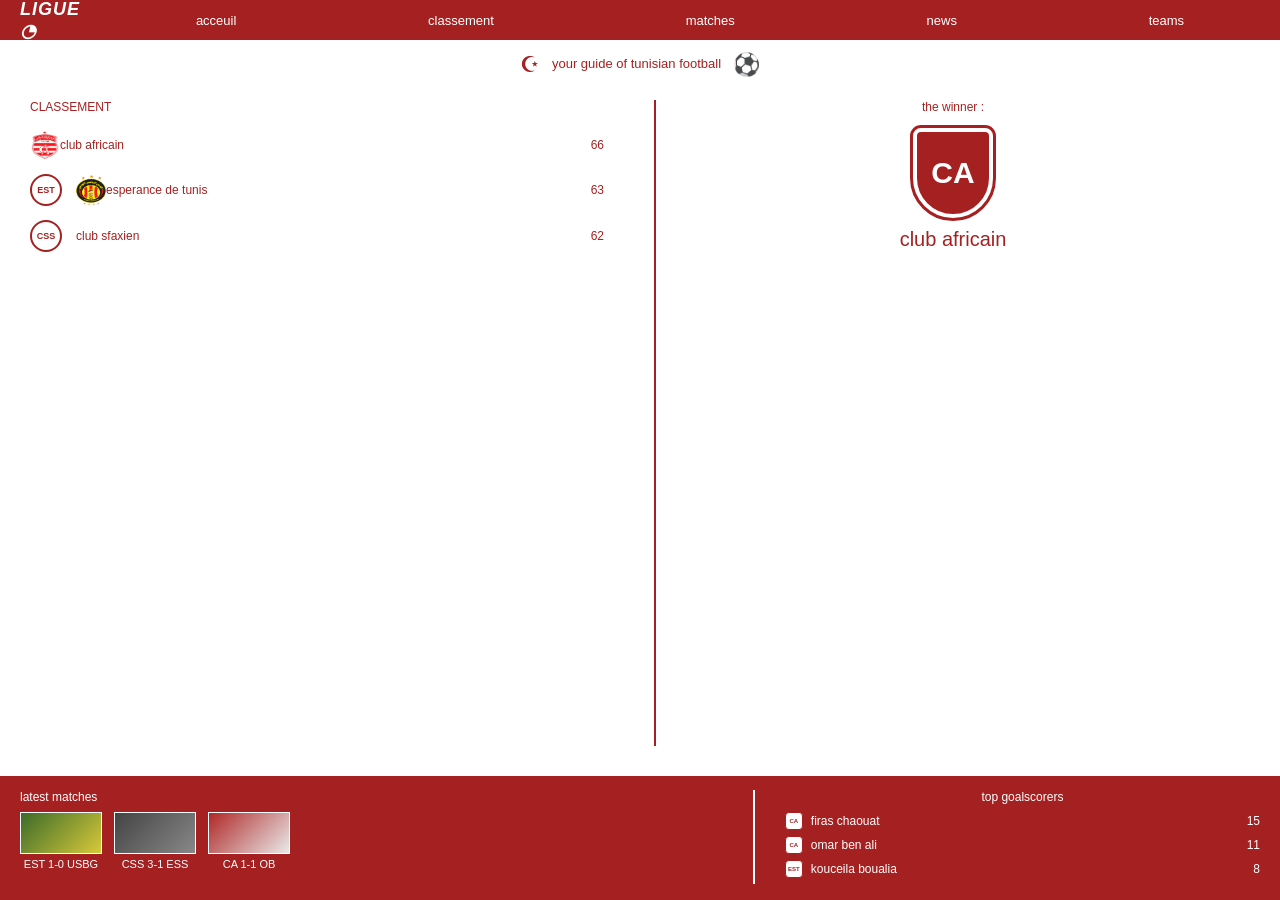
==== index.html @ 54d5fc8b "create page index" ====
<!DOCTYPE html>
<html lang="en">
<head>
  <meta charset="UTF-8">
  <meta name="viewport" content="width=device-width, initial-scale=1">
  <title>LIGUE 1 / Page Officiel</title>
  <link rel="stylesheet" href="style.css">
</head>
<body>

  <!-- NAVBAR -->
  <header class="navbar">
    <a href="#" class="logo">LIGUE <span class="logo-icon">◔</span></a>
    <nav>
      <a href="#">acceuil</a>
      <a href="#">classement</a>
      <a href="#">matches</a>
      <a href="#">news</a>
      <a href="#">teams</a>
    </nav>
  </header>

  <!-- TAGLINE -->
  <p class="tagline">
    <span class="flag">☪</span>
    your guide of tunisian football
    <span class="ball">⚽</span>
  </p>

  <!-- MAIN: STANDINGS + WINNER -->
  <main class="main">
    <section class="standings">
      <h2>CLASSEMENT</h2>
      <ul>
        <li>
          <img src="img11.png" alt="img" width="30px" height="30px"> 
          <span class="team">club africain</span><span class="pts">66</span>
        </li>
        <li><span class="badge">EST</span><img src="EST_New_Logo_2012.png" alt="img" width="30px" height="30px"><span class="team">esperance de tunis</span><span class="pts">63</span></li>
        <li><span class="badge">CSS</span><span class="team">club sfaxien</span><span class="pts">62</span></li>
      </ul>
    </section>

    <section class="winner">
      <p>the winner :</p>
      <div class="crest">CA</div>
      <h3>club africain</h3>
    </section>
  </main>

  <!-- FOOTER: MATCHES + SCORERS -->
  <footer class="bottom">
    <section class="matches">
      <h2>latest matches</h2>
      <div class="match-list">
        <article class="match">
          <div class="photo p1"></div>
          <p>EST 1-0 USBG</p>
        </article>
        <article class="match">
          <div class="photo p2"></div>
          <p>CSS 3-1 ESS</p>
        </article>
        <article class="match">
          <div class="photo p3"></div>
          <p>CA 1-1 OB</p>
        </article>
      </div>
    </section>

    <section class="scorers">
      <h2>top goalscorers</h2>
      <ul>
        <li><span class="badge sm">CA</span><span class="player">firas chaouat</span><span class="goals">15</span></li>
        <li><span class="badge sm">CA</span><span class="player">omar ben ali</span><span class="goals">11</span></li>
        <li><span class="badge sm">EST</span><span class="player">kouceila boualia</span><span class="goals">8</span></li>
      </ul>
    </section>
  </footer>

</body>
</html>
---- style.css ----
:root {
  --red: #a52121;
  --red-dark: #8f1a1a;
  --text: #a52121;
  --bg: #ffffff;
}

* { box-sizing: border-box; margin: 0; padding: 0; }

body {
  font-family: "Segoe UI", Tahoma, Arial, sans-serif;
  background: var(--bg);
  color: var(--text);
  min-height: 100vh;
  display: flex;
  flex-direction: column;
}

ul { list-style: none; }
a { text-decoration: none; color: inherit; }

/* NAVBAR */
.navbar {
  background: var(--red);
  color: #fff;
  display: flex;
  align-items: center;
  height: 40px;
  padding: 0 0 0 20px;
}
.logo {
  font-weight: 800;
  font-style: italic;
  letter-spacing: 1px;
  font-size: 18px;
  width: 80px;
  flex-shrink: 0;
}
.logo-icon { color: #fff; }
.navbar nav {
  display: flex;
  flex: 1;
  justify-content: space-around;
  font-size: 13px;
}
.navbar nav a { padding: 12px 10px; }
.navbar nav a:hover { text-decoration: underline; }

/* TAGLINE */
.tagline {
  text-align: center;
  font-size: 13px;
  padding: 12px 0;
}
.tagline .flag, .tagline .ball { font-size: 22px; vertical-align: middle; margin: 0 8px; }

/* MAIN */
.main {
  display: flex;
  flex: 1;
  padding: 10px 30px 30px;
}
.standings { flex: 1; padding-right: 30px; }
.standings h2 { font-size: 12px; font-weight: 400; margin-bottom: 16px; }
.standings li {
  display: flex;
  align-items: center;
  margin-bottom: 14px;
  font-size: 12px;
}
.standings .badge { margin-right: 14px; }
.standings .team { flex: 1; }
.standings .pts { width: 40px; text-align: right; padding-right: 20px; }

.winner {
  flex: 1;
  border-left: 2px solid var(--red);
  text-align: center;
  font-size: 12px;
}
.crest {
  width: 80px; height: 90px;
  margin: 14px auto 10px;
  background: var(--red);
  color: #fff;
  font-size: 30px;
  font-weight: 800;
  display: grid;
  place-items: center;
  border: 4px solid #fff;
  outline: 3px solid var(--red);
  border-radius: 8px 8px 40px 40px;
}
.winner h3 { font-size: 20px; font-weight: 400; }

/* BADGES (replace with <img> logos later) */
.badge {
  width: 32px; height: 32px;
  border-radius: 50%;
  border: 2px solid var(--red);
  display: grid;
  place-items: center;
  font-size: 9px;
  font-weight: 700;
  color: var(--red);
  background: #fff;
  flex-shrink: 0;
}
.badge.sm { width: 18px; height: 18px; font-size: 6px; border-width: 1px; border-radius: 4px; }

/* BOTTOM BAR */
.bottom {
  background: var(--red);
  color: #fff;
  display: flex;
  padding: 14px 20px 16px;
  gap: 20px;
}
.bottom h2 { font-size: 12px; font-weight: 400; margin-bottom: 8px; }

.matches { flex: 1.5; border-right: 2px solid #fff; padding-right: 20px; }
.match-list { display: flex; gap: 12px; }
.match { text-align: center; font-size: 11px; }
.photo {
  width: 82px; height: 42px;
  border: 1px solid #fff;
  background-size: cover;
  background-position: center;
  margin-bottom: 4px;
}
/* Replace these with real photos: background-image: url("img/match1.jpg"); */
.p1 { background: linear-gradient(135deg, #3b6b2a, #d8c93a); }
.p2 { background: linear-gradient(135deg, #444, #888); }
.p3 { background: linear-gradient(135deg, #b02828, #e9e9e9); }

.scorers { flex: 1; padding-left: 10px; }
.scorers h2 { text-align: center; }
.scorers li {
  display: flex;
  align-items: center;
  gap: 8px;
  font-size: 12px;
  margin-bottom: 6px;
}
.scorers .player { flex: 1; }
.scorers .goals { width: 30px; text-align: right; }

/* RESPONSIVE */
@media (max-width: 700px) {
  .navbar { height: auto; flex-wrap: wrap; padding: 8px 12px; }
  .navbar nav { width: 100%; flex-wrap: wrap; }
  .main { flex-direction: column; gap: 24px; padding: 10px 16px 24px; }
  .winner { border-left: 0; border-top: 2px solid var(--red); padding-top: 16px; }
  .bottom { flex-direction: column; }
  .matches { border-right: 0; padding-right: 0; border-bottom: 2px solid #fff; padding-bottom: 14px; }
  .match-list { flex-wrap: wrap; }
}
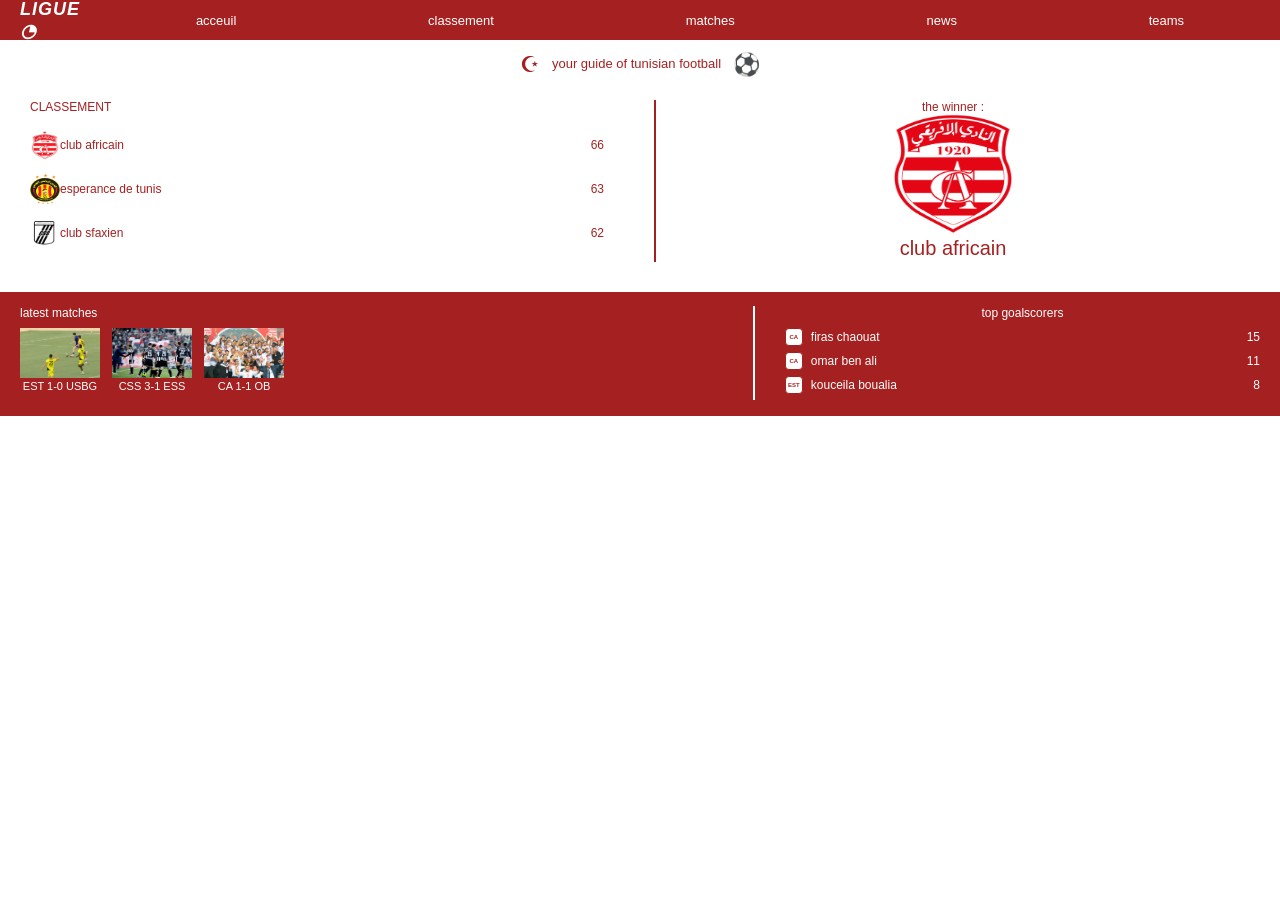
==== commit 84c851eb: "create page2 et page3" ====
--- a/index.html
+++ b/index.html
@@ -12,9 +12,9 @@
   <header class="navbar">
     <a href="#" class="logo">LIGUE <span class="logo-icon">◔</span></a>
     <nav>
-      <a href="#">acceuil</a>
-      <a href="#">classement</a>
-      <a href="#">matches</a>
+      <a href="index.html">acceuil</a>
+      <a href="page2.html">classement</a>
+      <a href="page3.html">matches</a>
       <a href="#">news</a>
       <a href="#">teams</a>
     </nav>
@@ -36,14 +36,21 @@
           <img src="img11.png" alt="img" width="30px" height="30px"> 
           <span class="team">club africain</span><span class="pts">66</span>
         </li>
-        <li><span class="badge">EST</span><img src="EST_New_Logo_2012.png" alt="img" width="30px" height="30px"><span class="team">esperance de tunis</span><span class="pts">63</span></li>
-        <li><span class="badge">CSS</span><span class="team">club sfaxien</span><span class="pts">62</span></li>
+        <li>
+          <img src="EST_New_Logo_2012.png" alt="img" width="30px" height="30px">
+          <span class="team">esperance de tunis</span><span class="pts">63</span>
+        </li>
+        <li>
+        <img src="Logo_Club_Sportif_Sfaxien.png" alt="img" width="30px" height="30px">
+        <span class="team">club sfaxien</span><span class="pts">62</span>
+      
+        </li>
       </ul>
     </section>
 
     <section class="winner">
       <p>the winner :</p>
-      <div class="crest">CA</div>
+      <img src="Logo-club-africain.png" alt="img" width="120px" height="120px">
       <h3>club africain</h3>
     </section>
   </main>
@@ -54,15 +61,15 @@
       <h2>latest matches</h2>
       <div class="match-list">
         <article class="match">
-          <div class="photo p1"></div>
+          <img src="EST1.webp" alt="img" width="80px" height="50px">
           <p>EST 1-0 USBG</p>
         </article>
         <article class="match">
-          <div class="photo p2"></div>
+          <img src="css-cs-sfaxien-2.jpg" alt="img" width="80px" height="50px">
           <p>CSS 3-1 ESS</p>
         </article>
         <article class="match">
-          <div class="photo p3"></div>
+          <img src="club-africain-champion-1.webp" alt="img" width="80px" height="50px">
           <p>CA 1-1 OB</p>
         </article>
       </div>
--- a/style.css
+++ b/style.css
@@ -57,7 +57,7 @@
 /* MAIN */
 .main {
   display: flex;
-  flex: 1;
+  /* flex: 1; */
   padding: 10px 30px 30px;
 }
 .standings { flex: 1; padding-right: 30px; }
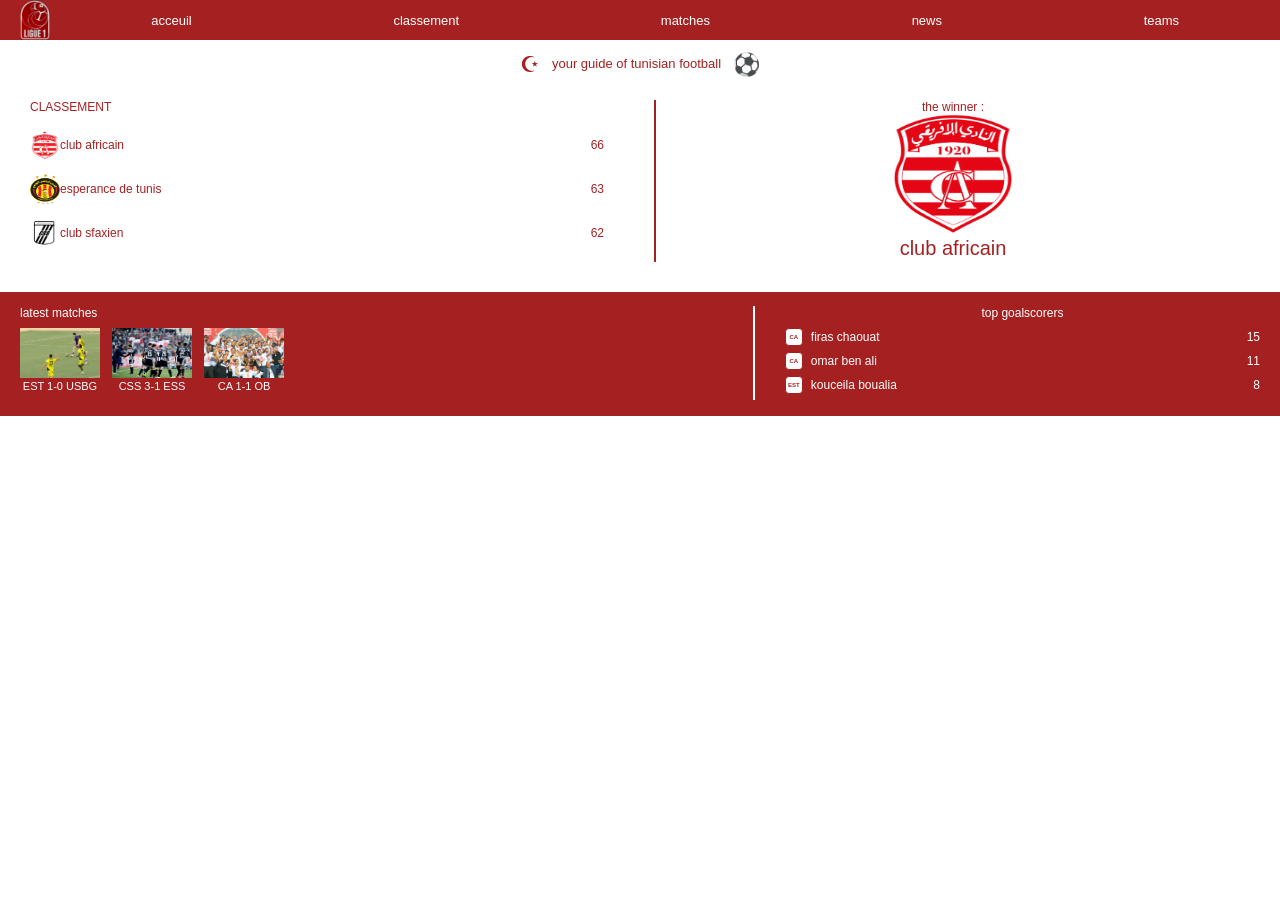
==== commit 6bbc8d78: "add page" ====
--- a/index.html
+++ b/index.html
@@ -10,13 +10,13 @@
 
   <!-- NAVBAR -->
   <header class="navbar">
-    <a href="#" class="logo">LIGUE <span class="logo-icon">◔</span></a>
+    <img src="Ligue_1_Pro.png" height="40px">
     <nav>
       <a href="index.html">acceuil</a>
       <a href="page2.html">classement</a>
       <a href="page3.html">matches</a>
-      <a href="#">news</a>
-      <a href="#">teams</a>
+      <a href="page4.html">news</a>
+      <a href="index.html">teams</a>
     </nav>
   </header>
 
